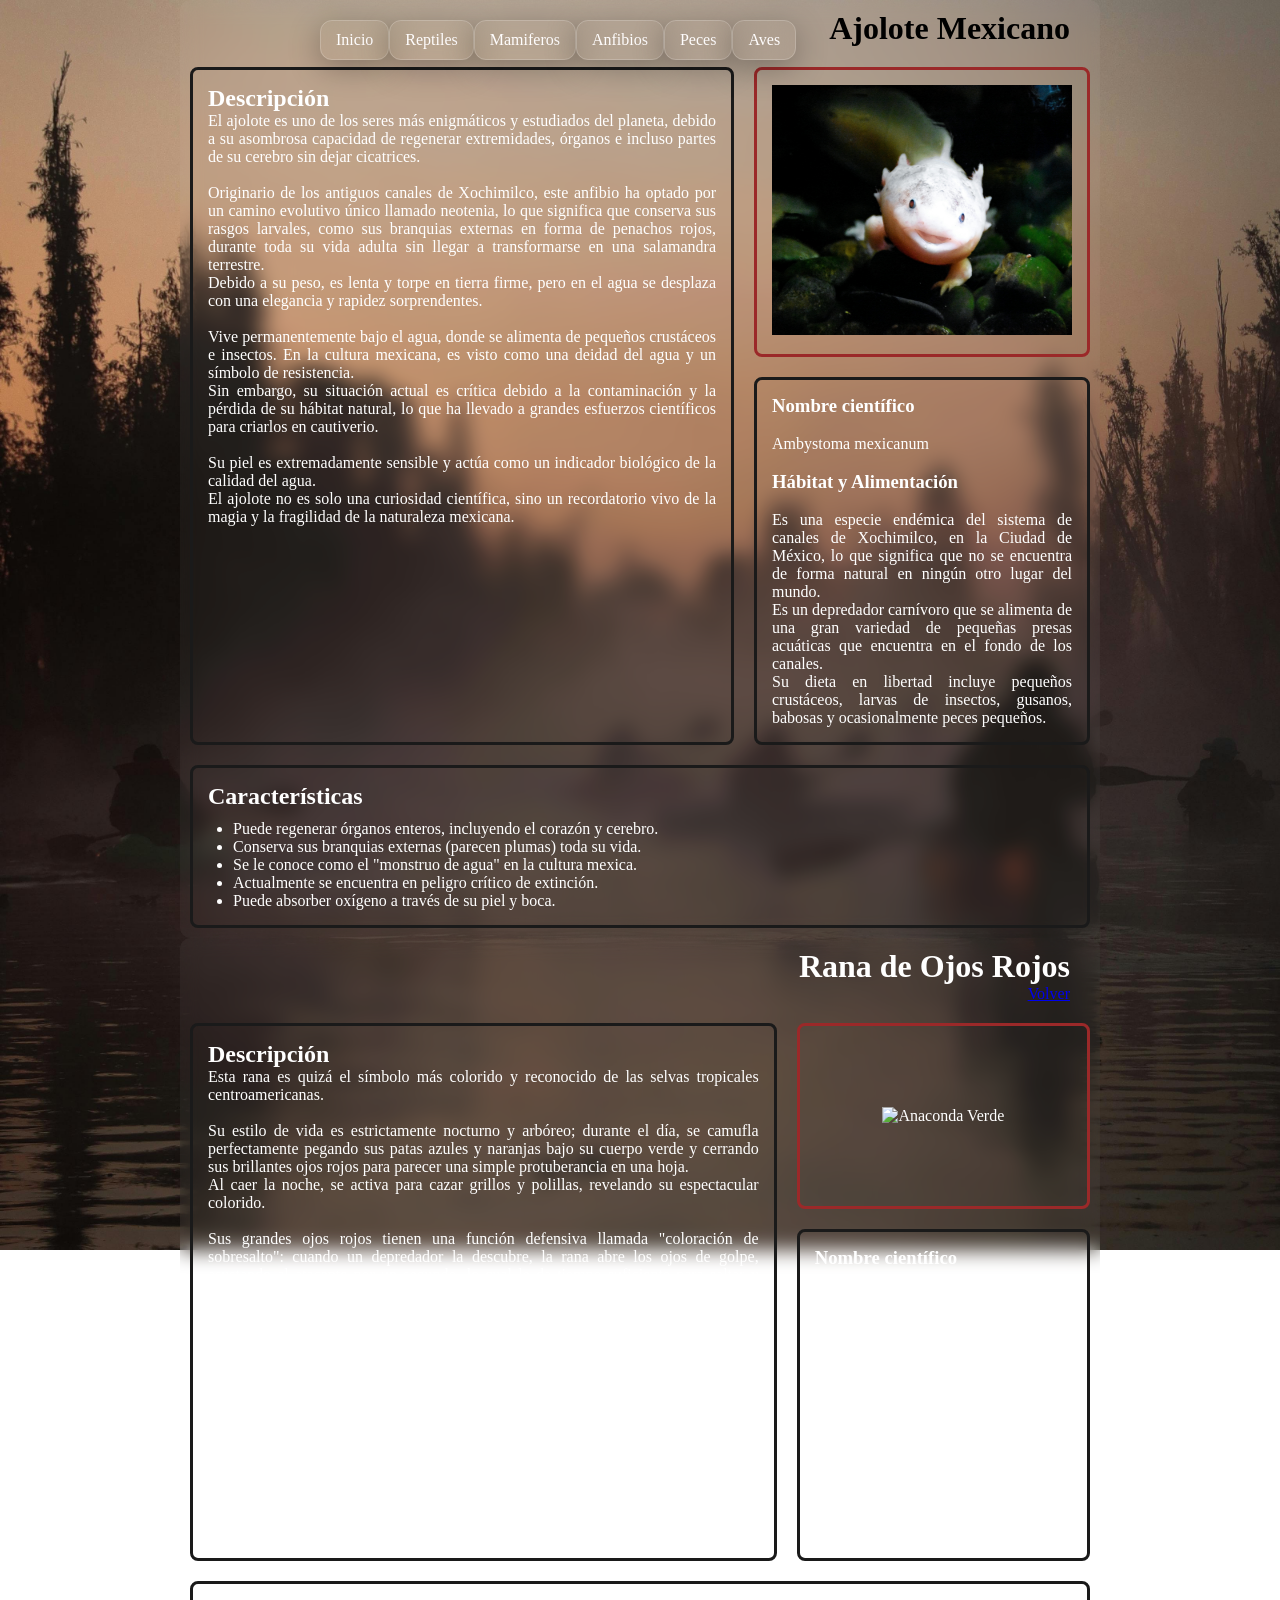
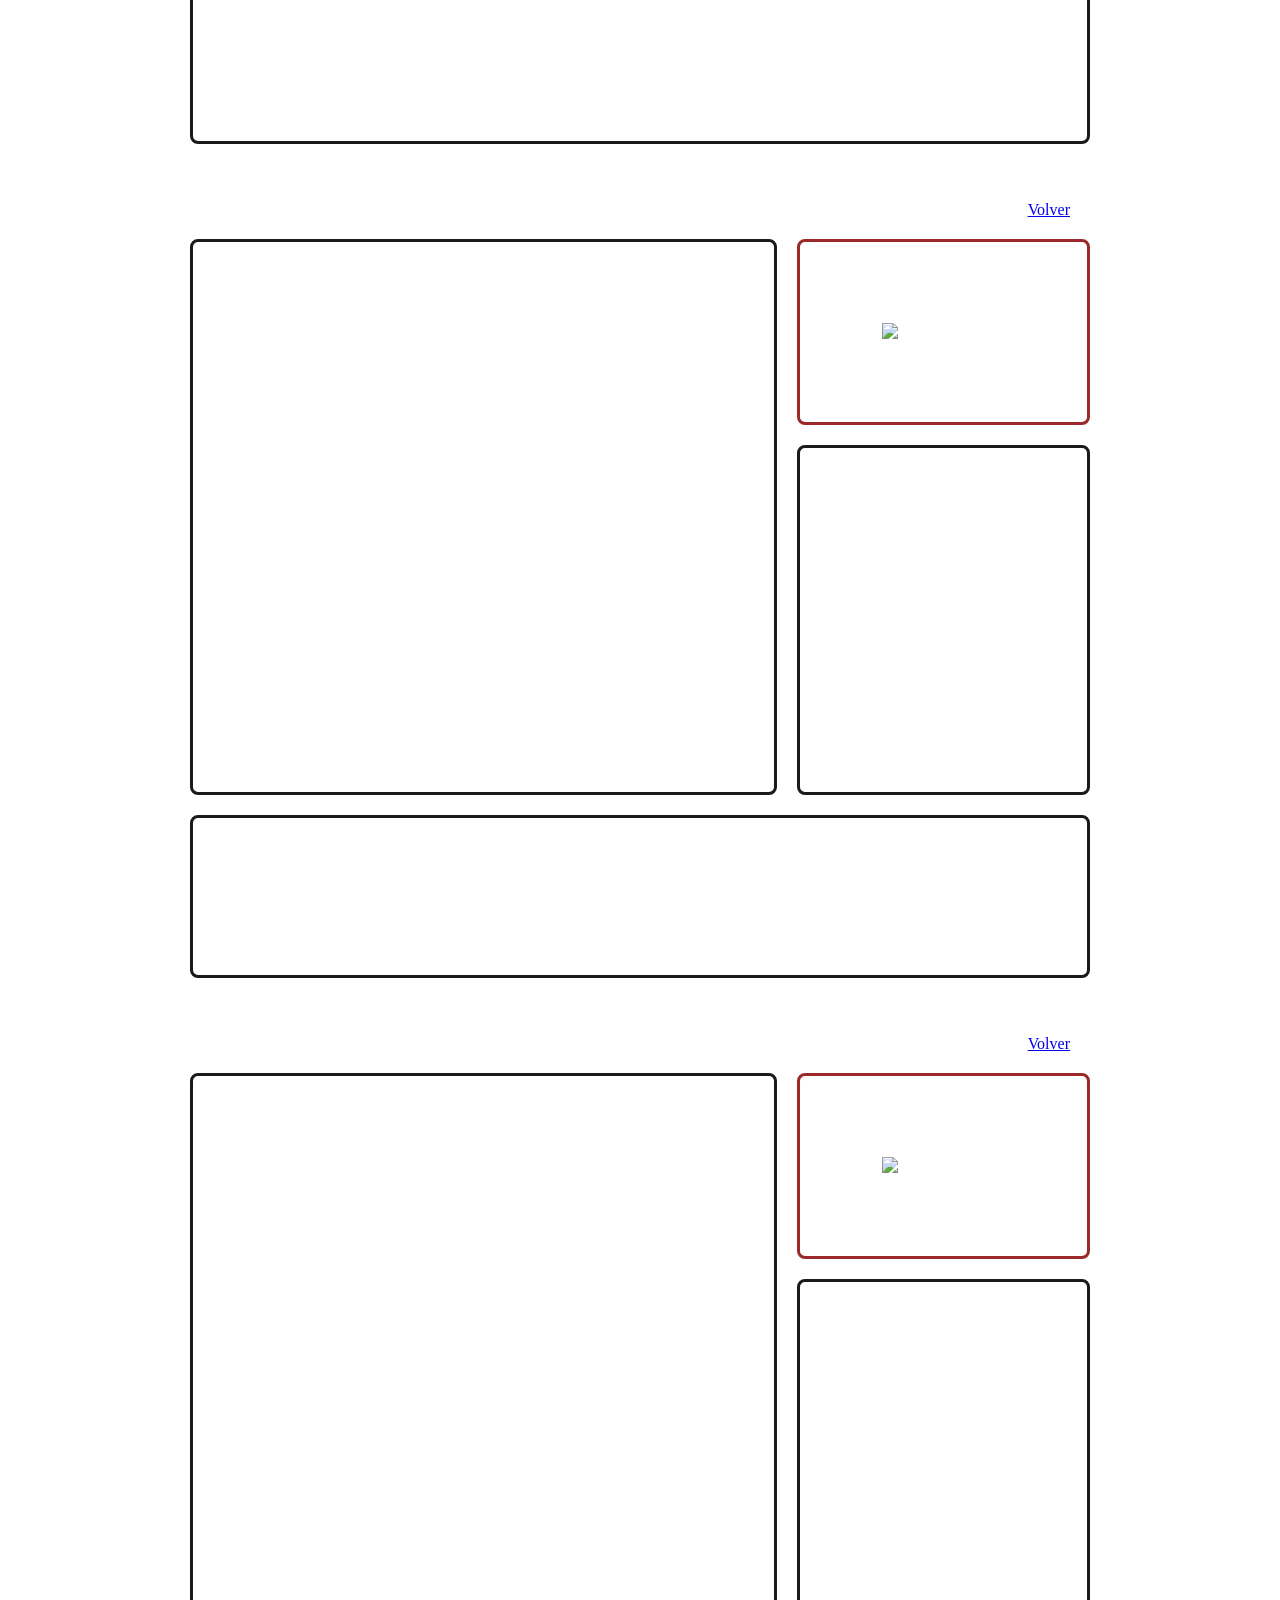
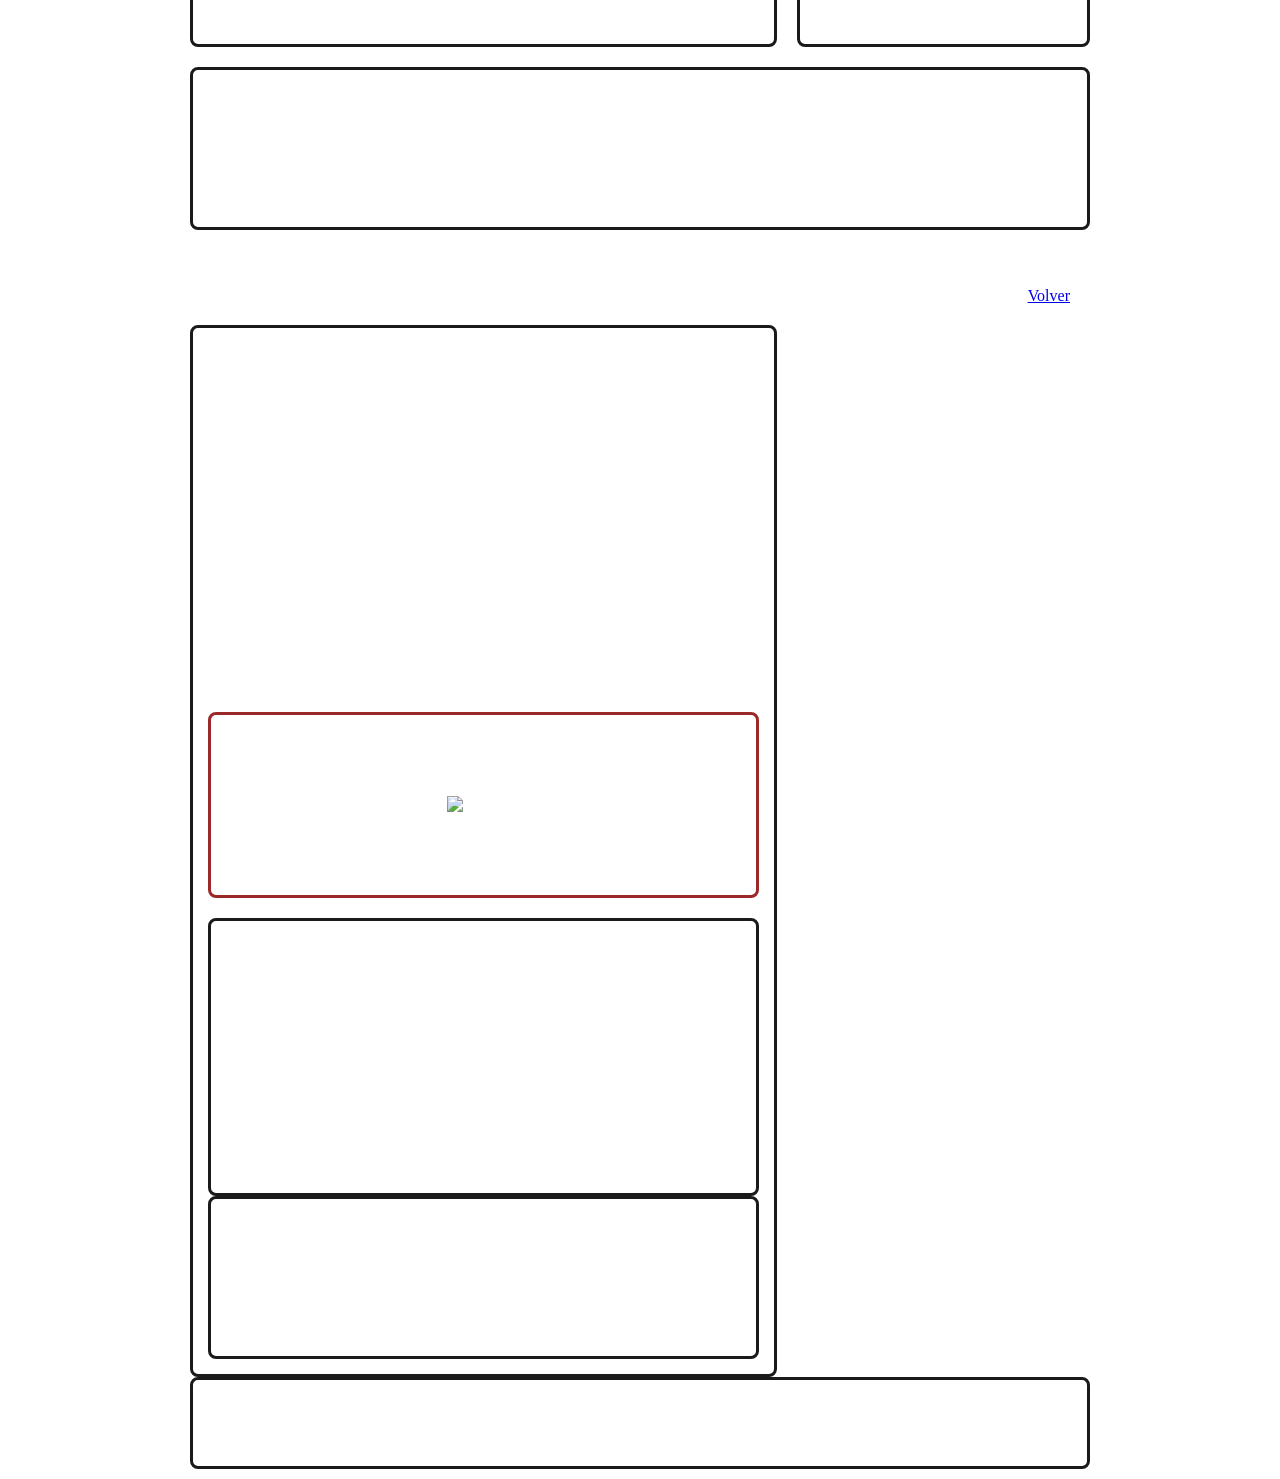
==== Ajolote.html @ 20a758c6 "Add files via upload" ====
<!DOCTYPE html>
<html>
    <head>
        <link rel="stylesheet" href="estilos.css">
    </head>
    <body class="fondoanfibios">
        
            <div id="header">
            <ul class="nav">
                <li><a href="index.html">Inicio</a></li>
                 <li><a href="">Reptiles</a>
                    <ul>
                        <li><a href="anaconda.html">Anaconda Verde</a></li>
                        <li><a href="camaleon.html">Camaleón de Velo</a></li>
                        <li><a href="iguanaverde.html">Iguana Verdes</a></li>
                        <li><a href="cocodrilo.html">Cocodrilo de Pantano</a></li>
                        <li><a href="cobra.html">Cobra Real</a></li>
                        </ul>
                        </li>
                <li><a href="">Mamiferos</a>
                    <ul>
                        <li><a href="leon.html">León</a></li>
                        <li><a href="gorila.html">Gorila de Montaña</a></li>
                        <li><a href="jaguar.html">Jaguar</a></li>
                        <li><a href="elefante.html">Elefante Africano</a></li>
                        <li><a href="lobo.html">Lobo Gris</a></li>
                        </ul>
                        </li>
                <li><a href="">Anfibios</a>
                    <ul>
                        <li><a href="#ajolote">Ajolote</a></li>
                        <li><a href="#ranaroja">Rana de Ojos Rojos</a></li>
                        <li><a href="#sapo">Sapo Común</a></li>
                        <li><a href="#salamandra">Salamandra de Fuego</a></li>
                        <li><a href="#ranaazul">Rana Flecha Azul</a></li>
                    </ul>
                </li>
            <li><a href="">Peces</a>
                <ul>
                    <li><a href="https://oceana.org/marine-life/great-white-shark/">Tiburón Blanco</a></li>
                    <li><a href="https://www.fishipedia.es/pez/amphiprion-ocellaris">Pez Payaso</a></li>
                    <li><a href="https://www.fisheries.noaa.gov/species/giant-manta-ray">Mantarraya</a></li>
                    <li><a href="https://elbibliote.com/resources/animales/ficha.php?id=207">Pez Luna</a></li>
                    <li><a href="https://www.gob.mx/imipas/acciones-y-programas/atun-aleta-azul">Atún Aleta Azul</a></li>
                </ul>
            </li>
            <li><a href="">Aves</a>
                <ul>
                    <li><a href="https://www.audubon.org/es/guia-de-aves/ave/colibri-garganta-rubi">Colibrí</a></li>
                    <li><a href="https://www.allaboutbirds.org/guide/Peregrine_Falcon/overview">Halcón Peregrino</a></li>
                    <li><a href="https://animals.sandiegozoo.org/animals/harpy-eagle">Águila Arpía</a></li>
                    <li><a href="https://abcbirds.org/birds/resplendent-quetzal/">Quetzal</a></li>
                    <li><a href="https://oceanwide-expeditions.com/es/destacados/vida-silvestre/pinguino-emperador?srsltid=AfmBOoqwDLfzewjkxXdNT0fFC_en-80mKcq5-fc4WKsjqpvnxfU9j7hc">Pingüino Emperador</a></li>
                </ul>
                </li>
            </ul>     
        </div><div class="contenedor-principal">
        <p></p>
        <div class="separador"></div>
        
        <header class="titulo-seccion">
            <h1 id="ajolote" style="color: black;">Ajolote Mexicano
            </h1><h1><a id="menu"></a></h1>
        </header>

        <main class="grid-principal">
            
            <section class="caja descripcion">
                <h2><b>Descripción</b></h2>
                <p>El ajolote es uno de los seres más enigmáticos y estudiados del planeta, debido a su asombrosa capacidad de regenerar extremidades, órganos e incluso partes de su cerebro sin dejar cicatrices.</p> 
                <br>
                <p>Originario de los antiguos canales de Xochimilco, este anfibio ha optado por un camino evolutivo único llamado neotenia, lo que significa que conserva sus rasgos larvales, como sus branquias externas en forma de penachos rojos, durante toda su vida adulta sin llegar a transformarse en una salamandra terrestre.</p>  
                <p>Debido a su peso, es lenta y torpe en tierra firme, pero en el agua se desplaza con una elegancia y rapidez sorprendentes. </p>
                <br>
                <p>Vive permanentemente bajo el agua, donde se alimenta de pequeños crustáceos e insectos. En la cultura mexicana, es visto como una deidad del agua y un símbolo de resistencia.</p>
                <p>Sin embargo, su situación actual es crítica debido a la contaminación y la pérdida de su hábitat natural, lo que ha llevado a grandes esfuerzos científicos para criarlos en cautiverio.</p>
                <br>
                <p>Su piel es extremadamente sensible y actúa como un indicador biológico de la calidad del agua.</p>
                <p>El ajolote no es solo una curiosidad científica, sino un recordatorio vivo de la magia y la fragilidad de la naturaleza mexicana.</p>
            </section>

            <aside class="columna-derecha">
                <div class="caja imagen-caja">
                    <p><source><img src="ajolote.jpg" alt="ajolote" width="300px" height="250px"></p>
                    </div>
                <div class="caja info-extra">
                    <h3>Nombre científico</h3>
                    <br>
                    <p>Ambystoma mexicanum</p>
                    <br>
                    <h3>Hábitat y Alimentación</h3>
                    <br>
                    <p>Es una especie endémica del sistema de canales de Xochimilco, en la Ciudad de México, lo que significa que no se encuentra de forma natural en ningún otro lugar del mundo.</p>
                    <p>Es un depredador carnívoro que se alimenta de una gran variedad de pequeñas presas acuáticas que encuentra en el fondo de los canales.</p>
                    <p>Su dieta en libertad incluye pequeños crustáceos, larvas de insectos, gusanos, babosas y ocasionalmente peces pequeños.</p>
                </div>
            </aside>

            <section class="caja caracteristicas">
                <h2>Características</h2>
                <ul>
                    <li>Puede regenerar órganos enteros, incluyendo el corazón y cerebro.</li>
                    <li>Conserva sus branquias externas (parecen plumas) toda su vida.</li>
                    <li>Se le conoce como el "monstruo de agua" en la cultura mexica.</li>
                    <li>Actualmente se encuentra en peligro crítico de extinción.</li>
                    <li>Puede absorber oxígeno a través de su piel y boca.</li>
                </ul>
            </section>

        </main>
        </div><div class="contenedor-principal">
        <p></p>
        <div class="separador"></div>
        
        <header class="titulo-seccion">
            <h1 id="ranaroja">Rana de Ojos Rojos
            </h1><a href="#menu">Volver</a>
        </header>

        <main class="grid-principal">
            
            <section class="caja descripcion">
                <h2><b>Descripción</b></h2>
                <p>Esta rana es quizá el símbolo más colorido y reconocido de las selvas tropicales centroamericanas.</p> 
                <br>
                <p>Su estilo de vida es estrictamente nocturno y arbóreo; durante el día, se camufla perfectamente pegando sus patas azules y naranjas bajo su cuerpo verde y cerrando sus brillantes ojos rojos para parecer una simple protuberancia en una hoja.</p>  
                <p>Al caer la noche, se activa para cazar grillos y polillas, revelando su espectacular colorido.</p>
                <br>
                <p>Sus grandes ojos rojos tienen una función defensiva llamada "coloración de sobresalto": cuando un depredador la descubre, la rana abre los ojos de golpe, asustando al atacante por un segundo, lo cual le da tiempo suficiente para saltar y escapar </p>
                <p>Sus patas terminan en ventosas que le permiten caminar sobre superficies lisas y mojadas con total seguridad.</p>
                <br>
                <p>A diferencia de otras ranas coloridas, esta especie no es venenosa, por lo que depende totalmente de su sigilo y sus reflejos para sobrevivir en un entorno lleno de peligros.</p>
                <p>Su reproducción es fascinante, ya que deposita sus huevos en hojas que cuelgan sobre el agua, para que cuando los renacuajos nazcan, caigan directamente al estanque o río.</p>
            </section>

            <aside class="columna-derecha">
                <div class="caja imagen-caja">
                    <p><source><img src="ranaroja.jpg" alt="Anaconda Verde" width="300px" height="250px"></p>
                    </div>
                <div class="caja info-extra">
                    <h3>Nombre científico</h3>
                    <br>
                    <p>Agalychnis callidryas</p>
                    <br>
                    <h3>Hábitat y Alimentación</h3>
                    <br>
                    <p>Habita en las selvas tropicales húmedas que se extienden desde el sur de México hasta el noroeste de Colombia.</p>
                    <p>Es un depredador carnívoro de hábitos nocturnos que se activa al caer el sol para buscar sus presas entre el follaje.</p>
                    <p>Su dieta se compone principalmente de una gran variedad de insectos voladores y terrestres, como grillos, polillas, moscas y escarabajos.</p>
                </div>
            </aside>

            <section class="caja caracteristicas">
                <h2>Características</h2>
                <ul>
                    <li>Sus ojos rojos brillantes asustan a los depredadores por un segundo.</li>
                    <li>Tiene ventosas en los dedos para trepar superficies lisas.</li>
                    <li>Su cuerpo es verde brillante con costados azules y amarillos.</li>
                    <li>Duerme pegada bajo las hojas cerrando sus párpados reticulados.</li>
                    <li>No es venenosa; confía totalmente en su camuflaje para sobrevivir.</li>
                </ul>
            </section>

        </main>
        </div><div class="contenedor-principal">
        <p></p>
        <div class="separador"></div>
        
        <header class="titulo-seccion">
            <h1 id="sapo">Sapo Común
            </h1><a href="#menu">Volver</a>
        </header>

        <main class="grid-principal">
            
            <section class="caja descripcion">
                <h2><b>Descripción</b></h2>
                <p>El sapo común es un anfibio robusto y resiliente que ha logrado adaptarse a una enorme variedad de paisajes en Europa y Asia, desde jardines urbanos hasta bosques densos.</p> 
                <br>
                <p>Su piel es seca, rugosa y está cubierta de verrugas que segregan sustancias irritantes como mecanismo de defensa contra mamíferos y aves.</p>  
                <p>A diferencia de las ranas, sus patas traseras son cortas, lo que le confiere un andar lento y pausado; solo salta cuando es estrictamente necesario.</p>
                <br>
                <p>Es un animal principalmente terrestre y crepuscular que pasa el día oculto bajo piedras o troncos caídos para conservar la humedad.</p>
                <p>Son excelentes aliados de la agricultura y la jardinería, ya que su dieta consiste en una gran cantidad de babosas, caracoles e insectos.</p>
                <br>
                <p>Durante la época de cría, realizan migraciones masivas hacia los mismos estanques donde nacieron, recorriendo largas distancias con una precisión asombrosa.</p>
                <p>A pesar de su apariencia humilde, el sapo común es un animal muy longevo, pudiendo alcanzar los 40 años en cautiverio.</p>
            </section>

            <aside class="columna-derecha">
                <div class="caja imagen-caja">
                    <p><source><img src="sapo.jpg" alt="Anaconda Verde" width="300px" height="250px"></p>
                    </div>
                <div class="caja info-extra">
                    <h3>Nombre científico</h3>
                    <br>
                    <p>Bufo bufo</p>
                    <br>
                    <h3>Hábitat y Alimentación</h3>
                    <br>
                    <p>Es uno de los anfibios más distribuidos, encontrándose en casi toda Europa, parte de Asia y el norte de África.</p>
                    <p>Es un carnívoro voraz que se alimenta principalmente durante la noche, cuando hay mayor humedad.</p>
                    <p>Su dieta es muy variada e incluye invertebrados de movimiento lento como lombrices de tierra, babosas, caracoles y una gran cantidad de insectos (escarabajos, hormigas).</p>
                </div>
            </aside>

            <section class="caja caracteristicas">
                <h2>Características</h2>
                <ul>
                    <li>Su piel es rugosa y está llena de verrugas glandulares.</li>
                    <li>Produce una sustancia tóxica (bufotoxina) para defenderse.</li>
                    <li>Tienen patas traseras cortas, por lo que caminan más de lo que saltan.</li>
                    <li>Regresan al mismo estanque donde nacieron para poner sus huevos.</li>
                    <li>Son grandes aliados de los jardineros porque comen muchas plagas.</li>
                </ul>
            </section>

        </main>
        </div><div class="contenedor-principal">
        <p></p>
        <div class="separador"></div>
        
        <header class="titulo-seccion">
            <h1 id="salamandra">Salamandra de Fuego
            </h1>
            <a href="#menu">Volver</a>
        </header>

        <main class="grid-principal">
            
            <section class="caja descripcion">
                <h2><b>Descripción</b></h2>
                <p>La salamandra de fuego es uno de los anfibios más fáciles de identificar en los bosques europeos gracias a su impactante coloración negra con manchas amarillas brillantes.</p> 
                <br>
                <p>Este patrón de colores es una advertencia clara para los depredadores: su piel contiene glándulas que segregan potentes toxinas.</p>  
                <p>Su nombre proviene de una antigua leyenda que decía que estos animales podían sobrevivir al fuego, probablemente porque solían salir corriendo de los troncos cuando la gente los echaba al hogar para cocinar.</p>
                <br>
                <p>Prefieren vivir en bosques húmedos y sombríos, cerca de pequeños arroyos de agua limpia, donde se esconden durante el día.</p>
                <p>Son animales de movimientos lentos y vida solitaria, excepto durante la época de apareamiento.</p>
                <br>
                <p>muchas poblaciones son ovovivíparas, lo que significa que la hembra retiene los huevos en su interior y deposita directamente las larvas ya formadas en el agua.</p>
                <p>Pueden ser extremadamente fieles a sus escondites, regresando al mismo refugio día tras día después de sus incursiones nocturnas en busca de lombrices e insectos.</p>
            </section>

            <aside class="columna-derecha">
                <div class="caja imagen-caja">
                    <p><source><img src="salamandra.jpg" alt="Anaconda Verde" width="300px" height="250px"></p>
                    </div>
                <div class="caja info-extra">
                    <h3>Nombre científico</h3>
                    <br>
                    <p>Salamandra salamandra</p>
                    <br>
                    <h3>Hábitat y Alimentación</h3>
                    <br>
                    <p>Habita principalmente en los bosques caducifolios de Europa, prefiriendo zonas con árboles como robles y hayas que mantienen mucha humedad en el suelo.</p>
                    <p>Es un carnívoro que se desplaza lentamente por el suelo del bosque para sorprender a sus presas.</p>
                    <p>Su dieta principal consiste en invertebrados terrestres como lombrices de tierra, babosas, caracoles y diversos insectos.</p>
                </div>
            </aside>

            <section class="caja caracteristicas">
                <h2>Características</h2>
                <ul>
                    <li>Sus colores amarillo y negro advierten que su piel es tóxica.</li>
                    <li>A diferencia de otros anfibios, no pone huevos, pare crías vivas.</li>
                    <li>Es un animal muy longevo, pudiendo vivir más de 20 años.</li>
                    <li>Hiberna en cuevas o bajo tierra durante los meses más fríos.</li>
                    <li>Su nombre viene de la leyenda de que podía resistir el fuego.</li>
                </ul>
            </section>

        </main>
        </div><div class="contenedor-principal">
        <p></p>
        <div class="separador"></div>
        
        <header class="titulo-seccion">
            <h1 id="ranaazul"><center>Rana Flecha Azul</center>
            </h1>
            <a href="#menu">Volver</a>
        </header>

        <main class="grid-principal">
            
            <section class="caja descripcion">
                <h2><b>Descripción</b></h2>
                <p>Esta pequeña pero impresionante rana habita en los "islas" de bosque rodeadas de sabana en Surinam y el norte de Brasil.</p> 
                <br>
                <p>Su color azul metálico con manchas negras no es solo estético, sino que sirve como una advertencia visual muy fuerte (aposematismo) para cualquier animal que intente comerla, ya que su piel secreta toxinas paralizantes.</p>  
                <p>A diferencia de la mayoría de los anfibios, es un animal diurno, lo que le permite aprovechar su colorido para ser vista y evitada.</p>
                <br>
                <p>Son animales territoriales y muy activos, pasando el día saltando entre el follaje bajo de la selva en busca de hormigas y termitas, de las cuales extraen los alcaloides necesarios para producir su veneno.</p>
                <br>
                <p>Una de sus conductas más curiosas es el cuidado parental: después de que los huevos eclosionan en la hojarasca húmeda, los padres transportan a los renacuajos en su espalda hacia pequeñas acumulaciones de agua en las axilas de las plantas bromelias.</p>
                <br>
                <br>
                <br>
            <aside class="columna-derecha">
                <div class="caja imagen-caja">
                    <p><source><img src="ranaazul.jpg" alt="sapoazul" width="400px" height="300px"></p>
                    </div>
                <div class="caja info-extra">
                    <h3>Nombre científico</h3>
                    <br>
                    <p>Dendrobates tinctorius "azureus"</p>
                    <br>
                    <h3>Hábitat y Alimentación</h3>
                    <br>
                    <p>Es una especie con una distribución muy limitada, encontrándose naturalmente solo en pequeñas "islas" de bosque rodeadas de sabana en la región de Sipaliwini, al sur de Surinam.</p>
                    <p>Es un carnívoro insectívoro muy activo durante el día, utilizando su excelente visión para detectar pequeños movimientos en el suelo de la selva.</p>
                    <p>Su dieta principal consiste en hormigas, termitas, pequeños escarabajos y otros diminutos invertebrados que encuentra entre las hojas caídas.</p>
                </div>
            </aside>

            <section class="caja caracteristicas">
                <h2>Características</h2>
                <ul>
                    <li>Su piel contiene toxinas potentes que paralizan a los atacantes.</li>
                    <li>El patrón de manchas negras en su cuerpo azul es único en cada individuo.</li>
                    <li>Obtiene su veneno de la dieta de hormigas y termitas que consume.</li>
                    <li>Es un animal pequeño, pero uno de los más peligrosos de la selva.</li>
                    <li>Los machos son muy territoriales y luchan por las mejores zonas.</li>
                </ul>
            </section>

        </main>
        <footer class="caja pie-pagina">
            <ul class="pie">
        <li>Noh Chi Angel Gabriel</li>
        <li>yuliana</li>
        <li>Emanuel</li>
        <li>Miguel</li>
        <li>Jimena</li>
    </ul>
        </footer>

    </div>

</body>
</html>
---- estilos.css ----
*{
    padding:0px;
    margin: 0px;
}
#header{
    width: 50%;
    font-family: 'Times New Roman', Times, serif;
    position: fixed;    
    top: 20px;          
    left: 50%;         
    transform: translateX(-50%);
    z-index: 9999;
}
.Seccion-Superior {
    position: relative;
    background-image: url('Elf.jpg'); 
    background-size: cover;
    background-position: center;
    padding-top: 120px;
    padding-bottom: 150px;
    clip-path: polygon(0 0, 100% 0, 100% 85%, 0 100%);
    z-index: 3;
    margin-bottom: -100px;
}
.linea {
    position: relative;
    background: #c92368;
    height: 10px;
    width: 300px;
    margin: 20px auto;
    border-radius: 10px;
    box-shadow: 0 0 20px #c92368;
}
.titulo-principal{
    position: relative;
    z-index: 2;
}

ul,ol{
    list-style-type: none;
    padding: 0;
    margin: 0;
}
.nav li a {
   color: #fffdfd;
    text-decoration: none;
    padding: 10px 15px;
    display: block;
    background: rgba(239, 239, 239, 0); 
    backdrop-filter: blur(12px);
    -webkit-backdrop-filter: blur(12px);
    border: 1px solid rgba(255, 255, 255, 0.2);
    border-radius: 12px;
    box-shadow: 0 8px 32px 0 rgba(0, 0, 0, 0.3);
}
.nav li a:hover {
    background-color: rgba(255, 255, 255, 0.2);
    color: rgb(144, 238, 238);
}
.nav > li {
    float: left;
    position: relative;
    z-index: 9999;
}
.nav li ul {
    display: none;
    position: absolute; 
    top: 100%;
    left: 0;            
    min-width: 160px;
    z-index: 99999;
    padding-top: 10px;
}
.nav li:hover > ul {
    display: block;
}
.nav li ul li {
    position:relative;
    z-index: 10000
}
.nav li ul li a {
    background: rgba(0, 0, 0, 0.5);
    margin-top: 2px;
}
.nav li ul li ul {
    right: -140px;
    top: 0px;
}
.separador {
    clear: both;
}

#Caja {
    position: relative;
    z-index:2;
    display: flex;
    justify-content: center;
    align-items: center;
    min-height: 70vh;
    overflow: hidden;
}
#video-fondo {
    position: absolute;
    top: 50%;
    left: 50%;
    min-width: 100%; 
    min-height: 100%;
    width: auto;
    height: auto;
    z-index: 1;
    transform: translate(-50%, -50%); 
    object-fit: cover;
}
#btn-audio {
    position: fixed;
    bottom: 20px;
    right: 20px;
    z-index: 10000;
    padding: 10px 15px;
    background: rgba(255, 255, 255, 0.1);
    backdrop-filter: blur(10px);
    color: white;
    border: 1px solid rgba(255, 255, 255, 0.2);
    border-radius: 50px;
    cursor: pointer;
    font-family: 'Times New Roman', serif;
    transition: 0.3s;
}
#btn-audio:hover {
    background: rgba(201, 35, 104, 0.5);
}
.gallery-spread {
  position: relative;
    z-index: 1; 
    display: flex;
    gap: 30px;
}
.card {
    text-align: center;
    transition: transform 0.4s ease;
}
.card img {
    width: 180px; 
    height: 250px;
    object-fit: cover;
    border-radius: 15px;
    box-shadow: 0 8px 15px rgba(0,0,0,0.3);
    border: 3px solid rgba(54, 255, 201, 0.636);
}
.card p {
    margin-top: 10px;
    font-family: 'Times New Roman', Times, serif;
    font-size: 1.2rem;
    color: white;
    font-weight: bold;
    text-shadow: 1px 1px 3px rgba(0,0,0,0.5);
}
.card:nth-child(odd) {
    transform: translateY(-20px) rotate(-3deg);
}
.card:nth-child(even) {
    transform: translateY(20px) rotate(3deg);
}
.card:hover {
    transform: scale(1.1) translateY(0) rotate(0deg);
    z-index: 10;
}
.HG {
  text-align: center;
    font-family: 'Times New Roman', Times, serif;
    font-size: 3.5rem;  
    color: white;        
    margin-top: 100px; 
    text-transform: uppercase; 
    letter-spacing: 5px;
    text-shadow: 3px 3px 0px #c92368, 6px 6px 0px rgba(0,0,0,0.2);
  }
footer {
    background-color: #ffffff0e;
    padding: 4px 0;
    border-top: 2px solid #c92368;
    width:auto;
    margin-top: 0;
}
  .pie {
    display: flex;
    justify-content: center;
    align-items: center;
    list-style: none;
    gap: 30px; 
    padding: 20px;
}

.pie li {
    font-family: Georgia, 'Times New Roman', Times, serif;
    font-size: 14px;
}
.contenedor-principal {
    max-width: 900px;
    margin:0 auto;
    padding: 10px;
    border-radius: 10px;
    text-align: justify;
    color: white;
    background: rgba(255, 255, 255, 0.042); 
    backdrop-filter: blur(10px);
    z-index: 1;
}
.fondoselva{
    background-image:url(selva.jpg);
    background-position: center;
    background-repeat: no-repeat;
    background-size: cover;
    background-attachment: fixed;
}

.titulo-seccion {
    text-align: right;
    margin-bottom: 20px;
    padding-right: 20px;
}

.grid-principal {
    display: grid;
    grid-template-columns: 2fr 1fr; 
    gap: 20px;
}
.caja {
    border: 3px solid #1a1a1a;
    border-radius: 8px;
    padding: 15px;
    
}

/* --- Ajustes de la Columna Derecha --- */
.columna-derecha {
    display: flex;
    flex-direction: column;
    gap: 20px;
}

.imagen-caja {
    min-height: 150px;
    display: flex;
    align-items: center;
    justify-content: center;
    border: 3px solid #9b2929; /* Le puse borde rojo para simular tu dibujo */

}
.caracteristicas {
    grid-column: 1 / -1; /* Esto le dice que abarque desde la primera hasta la última columna */
    text-align: justify;
}
.caracteristicas ul {
    list-style-type: disc; /* Activa el punto circular */
    padding-left: 25px;    /* Espacio para que el punto no quede fuera del borde */
    margin-top: 10px;
}
.fondocam{
    background-image:url(cami.jpg);
    background-position: center;
    background-repeat: no-repeat;
    background-size: cover;
    background-attachment: fixed;
}
.fondoigua{
    background-image:url(igua.jpg);
    background-position: center;
    background-repeat: no-repeat;
    background-size: cover;
    background-attachment: fixed;
}
.fondococo{
    background-image:url(cococo.jpg);
    background-position: center;
    background-repeat: no-repeat;
    background-size: cover;
    background-attachment: fixed;
}
.fondocobra{
    background-image:url(cob.jpg);
    background-position: center;
    background-repeat: no-repeat;
    background-size: cover;
    background-attachment: fixed;
}
.fondoleo{
    background-image:url(leon.jpg);
    background-position: center;
    background-repeat: no-repeat;
    background-size: cover;
    background-attachment: fixed;
}
.fondogorila{
    background-image:url(gorila.jpg);
    background-position: center;
    background-repeat: no-repeat;
    background-size: cover;
    background-attachment: fixed;
}
.fondojaguar{
    background-image:url(jaguar.jpg);
    background-position: center;
    background-repeat: no-repeat;
    background-size: cover;
    background-attachment: fixed;
}
.fondoelefante{
    background-image:url(elefante.jpg);
    background-position: center;
    background-repeat: no-repeat;
    background-size: cover;
    background-attachment: fixed;
}
.fondolobo{
    background-image:url(lobo.jpg);
    background-position: center;
    background-repeat: no-repeat;
    background-size: cover;
    background-attachment: fixed;
}
.fondoanfibios{
    background-image:url(anfibios.jpg);
    background-position: center;
    background-repeat: no-repeat;
    background-size: cover;
    background-attachment: fixed;
}
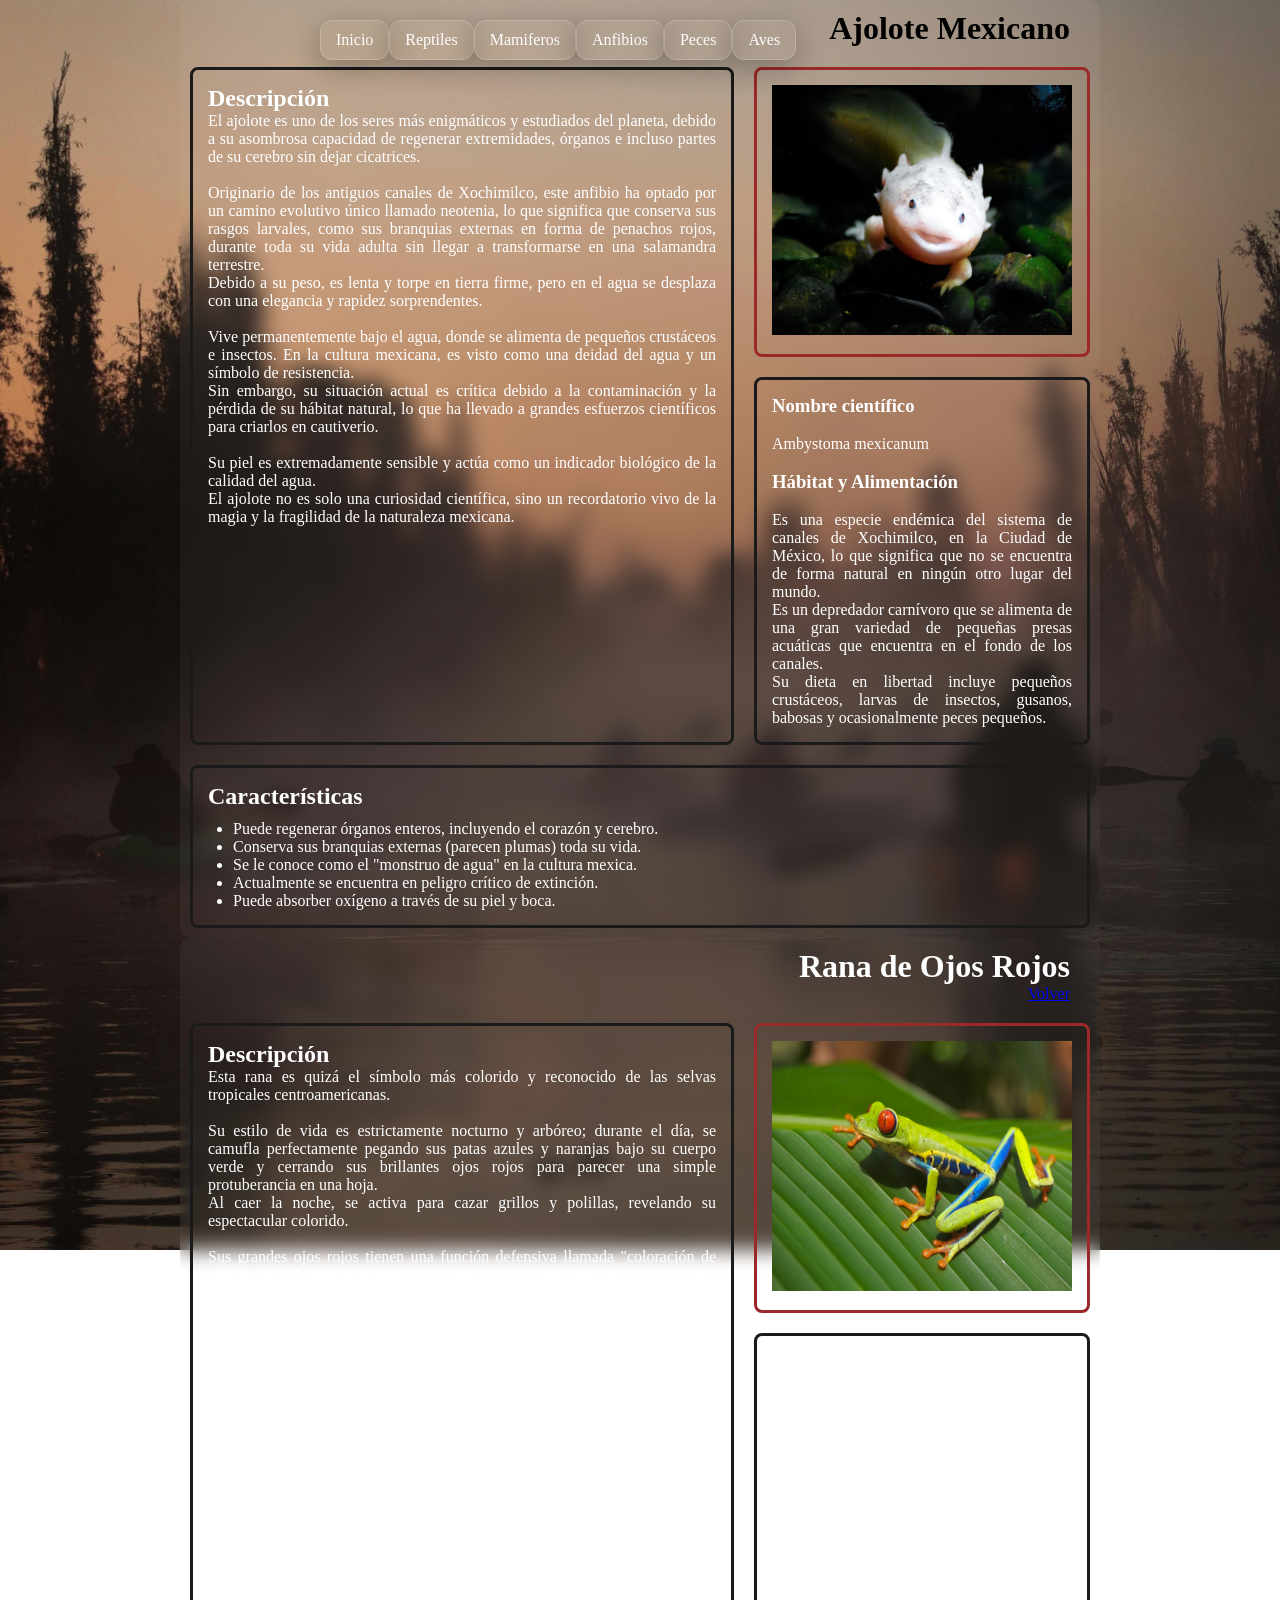
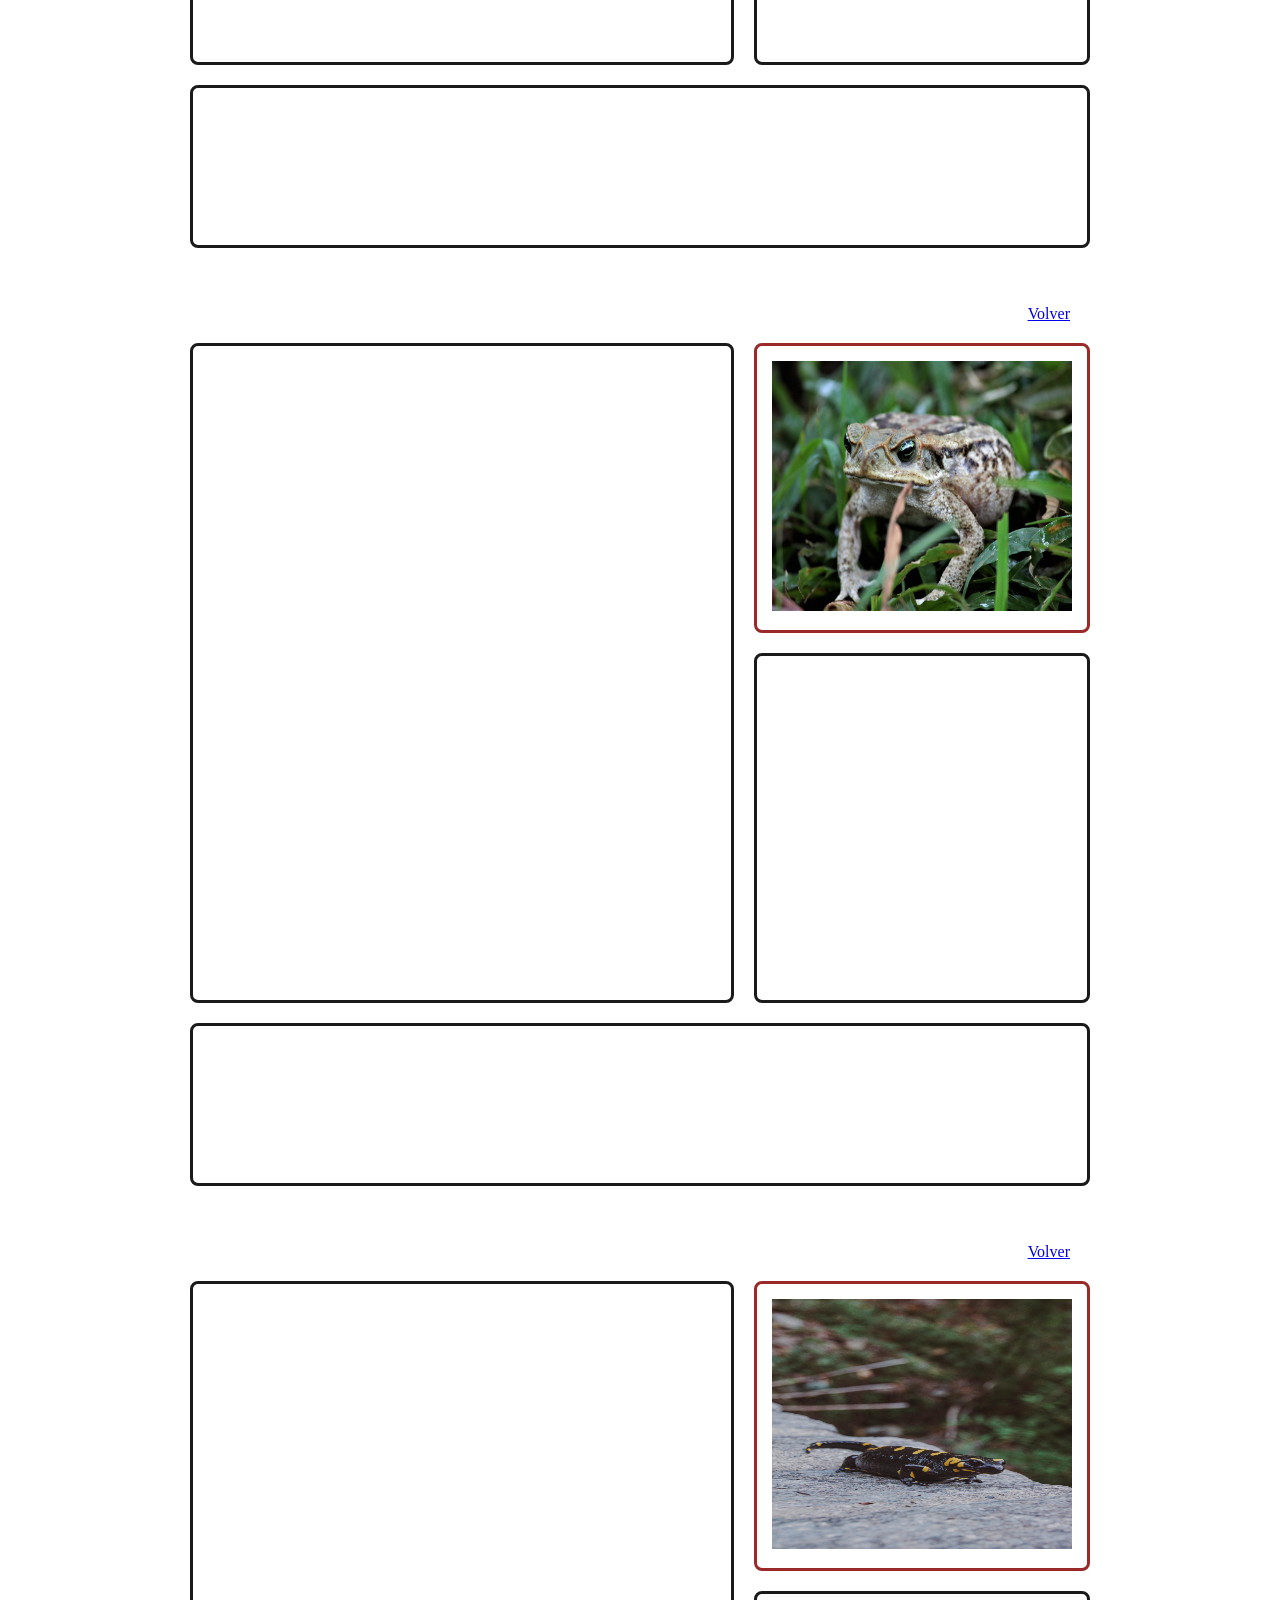
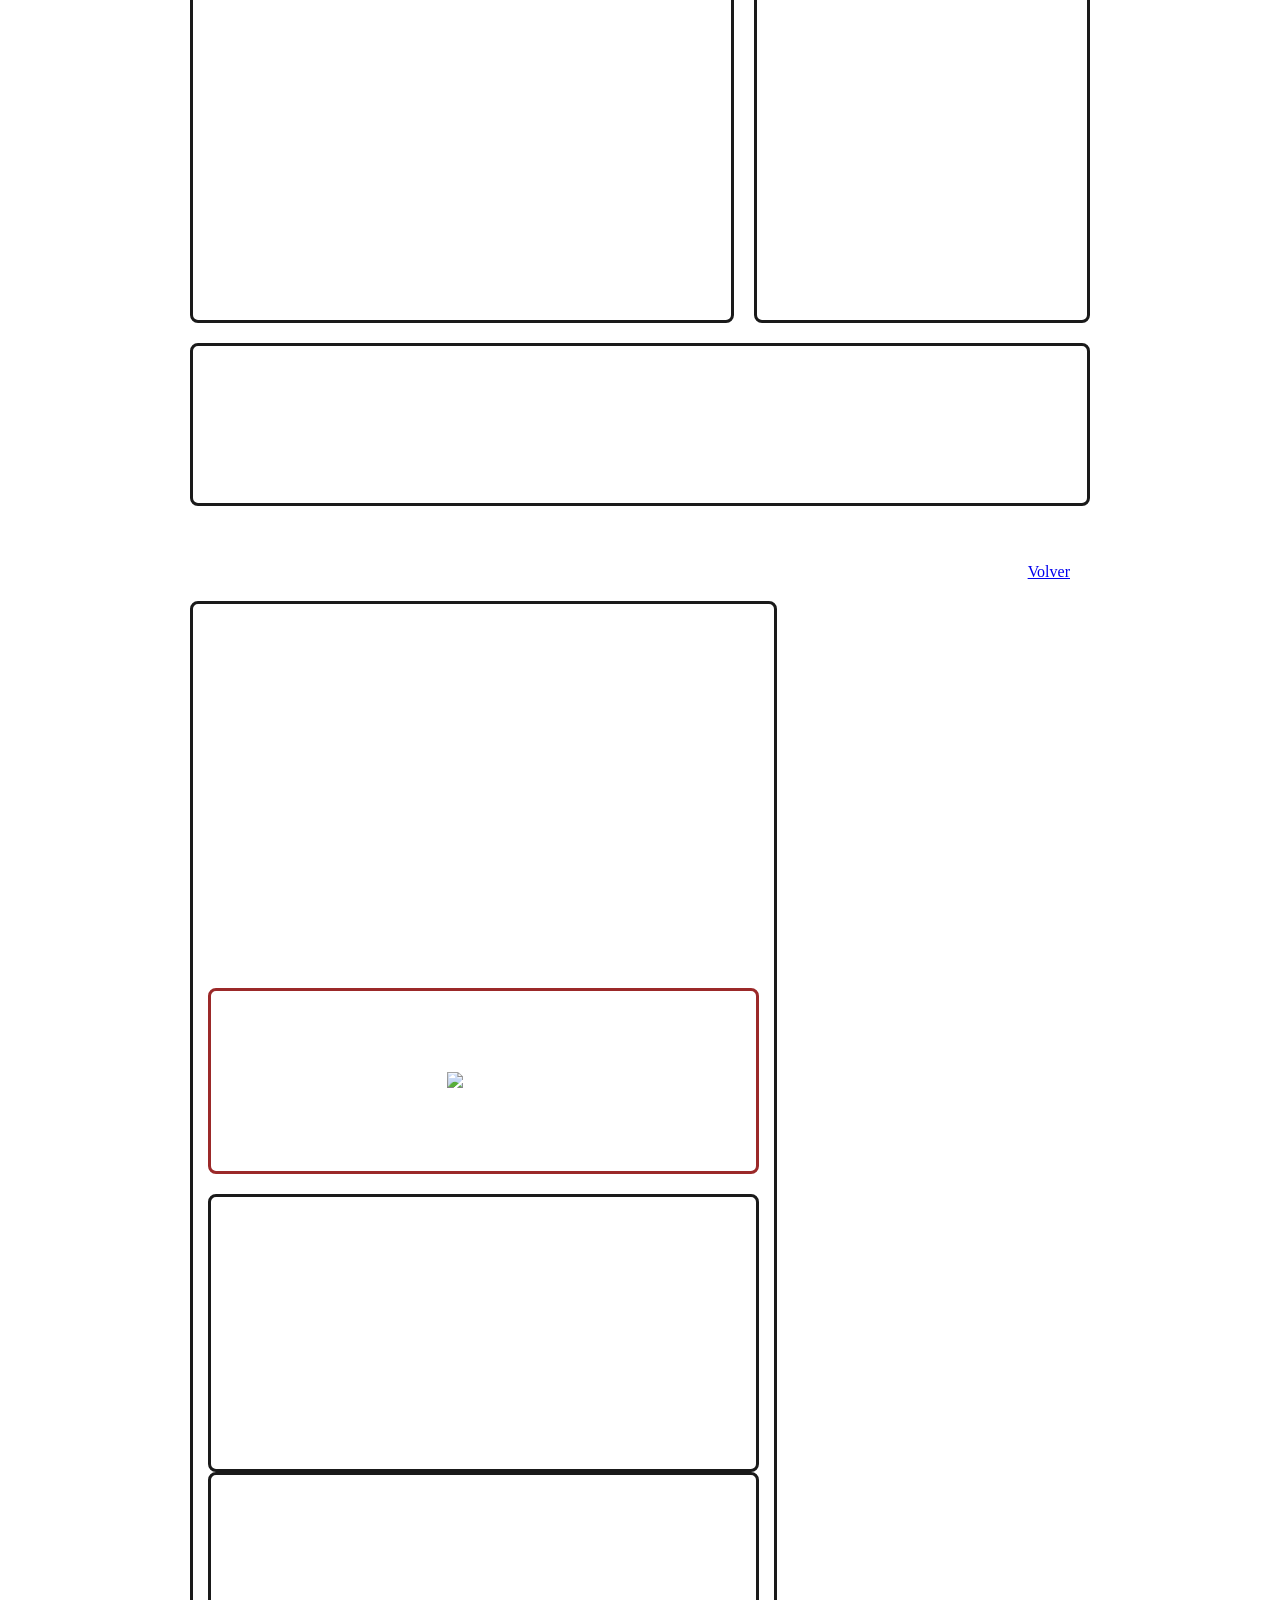
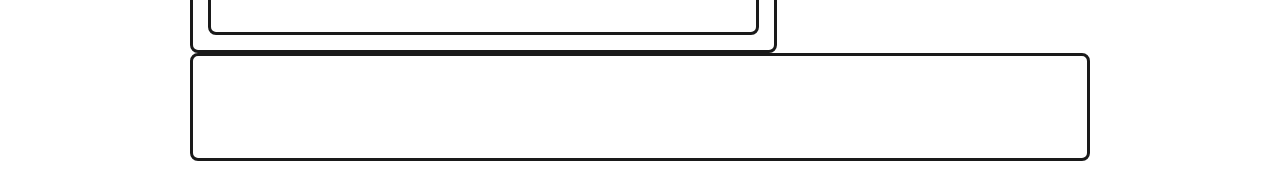
==== commit c3d4620f: "Ajolote.html" ====
--- a/Ajolote.html
+++ b/Ajolote.html
@@ -328,14 +328,14 @@
         <footer class="caja pie-pagina">
             <ul class="pie">
         <li>Noh Chi Angel Gabriel</li>
-        <li>yuliana</li>
-        <li>Emanuel</li>
-        <li>Miguel</li>
-        <li>Jimena</li>
+        <li>Yuliana Briceyda Ortiz Solis</li>
+        <li>Montero UC Luis Emmanuel</li>
+        <li>Sánchez Uicab Miguel Angel</li>
+        <li>Ku Medina Jimena Sarahi</li>
     </ul>
         </footer>
 
     </div>
 
 </body>
-</html>+</html>
